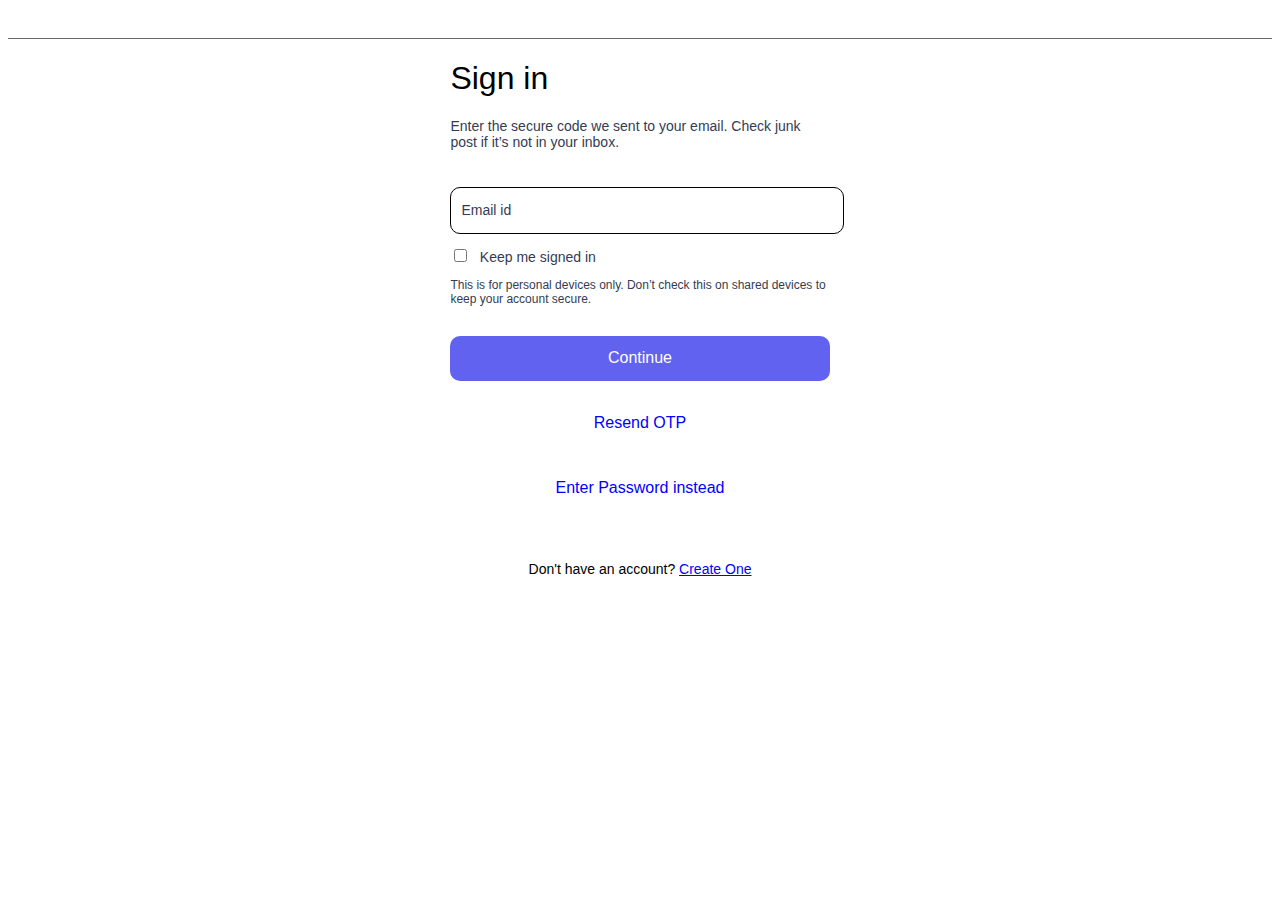
==== signin.html @ b9d0d30e "login page" ====
<!DOCTYPE html>
<html lang="en">

<head>
    <meta charset="UTF-8">
    <meta http-equiv="X-UA-Compatible" content="IE=edge">
    <meta name="viewport" content="width=device-width, initial-scale=1.0">
    <title>Sign In</title>
    <script src="https://kit.fontawesome.com/3e0c0ed060.js" crossorigin="anonymous"></script>
    <style>
          body {
            background-color: white;
            font-family: 'Segoe UI', Tahoma, Geneva, Verdana, sans-serif, Arial;
        }
        #top{
            padding: 6px;
            text-align: center;
            border-bottom: 1px solid rgb(107, 105, 105);
        }
        #googlesign>p {
            font-size: 14px;
            line-height:16px;
            font-weight:400;
            color:RGB(52, 59, 83);
            margin-bottom: 25px;
        }
        ::placeholder{
            font-size: 14px;
            line-height:16px;
            font-weight:400;
            color:RGB(52, 59, 83);
            margin-bottom: 25px;
          
        }
        #googlesign>h1{
      font-size: 32px;
      line-height: 36px;
      font-weight: 500;
        }
        #googlesign>p:nth-child(4){
      text-align: center;
margin: 20px 0px;
        }
       #googleBtn{
        width: 10%;
        margin-left: 0px;
        text-align: center;
        align-items: center;
              
       } 
       #googlesign>button {
        border-radius: 10px;
        line-height:20px;
        font-weight:400;
        text-align:center;
        align-items: center;
        font-size:16px;
        background-color: rgb(98, 98, 241);
        color: white;
        height: 45px;
        border: none;
       }
       #createAccount, #enterPass, #resendOTP  {
        width: 100%;
        border-radius: 10px;
        line-height:20px;
        font-weight:500;
        text-align:center;
        align-items: center;
        font-size:16px;
        background-color: rgb(98, 98, 241);
        color: RGB(54, 98, 216);
        height: 45px;
        border: none;
        margin-bottom: 20px;
        color: white;
       }
       #enterPass, #resendOTP {
        background-color: white;
        color: blue;
       }
       #enterPass:hover, #resendOTP:hover {
        background-color:RGB(231, 237, 253);

       }
       #createAccount::placeholder{
        font-size: 16px;
        line-height:20px;
        font-weight:400;
        text-align:center;
        color: white;

       }
        .signup{
            height: 43px;
            width: 100%;
            border-radius: 10px;
            border: 0.2px solid black;
            margin: 12px 0px;
            padding-left: 10px;
            font-size: 14px;

        }
        
        #paracondi1{
            font-size: 12px;
            color: RGB(52, 59, 83);
            margin-bottom: 30px;
            font-weight:400;
           
            
        }
        .paracondi2{
            font-size: 14px;
            color:RGB(52, 59, 83);
            margin-bottom: 30px;
            font-weight:400;
            line-height: 18px;
            margin-left: 5px;
           
            
        }

        #paracondi3{
            font-size: 14px;
            color:RGB(52, 59, 83);
            margin-bottom: 30px;
            font-weight:400;
            line-height: 18px;
           
            
        }
        span{
            color: blue;
        }

        #othersign{
            text-align: center;
            margin: 30px 0px;
            font-size: 14px;
            font-weight: 400;
        }
        .fbg {
        width: 4%;
        margin: 20px 10px;
        
        }
   
        .terms{
            margin-left: 20px;
            margin-right: 30px;
        }
        a{
            color: blue;
        }
        #mainBox{
            width: 30%;
          margin: auto;
            align-items: center;
            align-content: center;
        }
        #regemail{
            display: none;
        }
        #password {
            display: none;
            
        }
        #surname{
            display: none;
        }
        

        @media screen and (max-width: 899px) {
            #mainBox {
                width: 80%;

            }
        }
    </style>
</head>
<body>
    <header>
        <div id="top">
            <a href="">

            </a>
            <img src="https://www.expedia.co.in/_dms/header/logo.svg?locale=en_GB&siteid=27&2"
                alt="" onclick=window.location.href="index.html">
        </div>
    </header>
    <div id="mainBox">
        
        <div id="googlesign">
        <h1>Sign in</h1>
        <p>Enter the secure code we sent to your email. Check junk post if it’s not in your inbox.</p>
        </div>
        <p id="regemail">email di</p>
        <input type="email" class= "signup" id="email"  placeholder="Email id" required>
        <input type="password" class= "signup" minlength="8" maxlength="8" placeholder="Password" id="password" required>            
        <input type="checkbox" name="" class="chebx"> <span class="paracondi2">Keep me signed in</span>
        
        <p id="paracondi1">This is for personal devices only. Don’t check this on shared devices to keep your account secure.</p>
       
        <button id="createAccount">Continue</button>
        <button id="resendOTP">Resend OTP</button>
        <button id="enterPass">Enter Password instead</button>
            <div id="othersign">
        <p>Don't have an account? <a href="signup.html">Create One</a></p>
        
    </div>
</div>
</body>
</html>
<script>
    // var email=document.querySelector("#email").value;
    // var pass=document.querySelector("#password").value;
    // console.log(email,pass);

    document.querySelector("#createAccount").addEventListener("click",logInUser);
    var loginData=JSON.parse(localStorage.getItem("userData"));
    var flag=false;
    var currentUser=[];
    Document.querySelector("#enterPass").addEventListener("click", function (){
        window.location.href="passlogin.html";
 });
    function logInUser(){
        var email=document.querySelector("#email").value;
    // var pass=document.querySelector("#password").value;
    //         if(email=="admin@gmail.com" && pass=="12345678"){
    //             window.location.href="admin.html";
    //             document.querySelector("#email").value="";
    // document.querySelector("#password").value="";
    //         } 
    //         else{
            loginData.map(function(elem){
            console.log(elem.name,elem.password);
            if(elem.email==email){
            console.log(elem.email,elem.password);
            document.querySelector("#email").style.display="none";
            document.querySelector("#OTP").style.display="block";
            currentUser.push(elem);
            localStorage.setItem("LoignUser",JSON.stringify(currentUser));
               flag=true;
            }
        });   
        
        if (flag){
            alert("Email verified");
        document.querySelector("#email").value="";
    document.querySelector("#password").value="";
            window.location.href="passlogin.html";
        }else{   
    document.querySelector("#email").value="";
            alert("Your Have Enetered Incorrect Email");
        }
            }

    // }
</script>
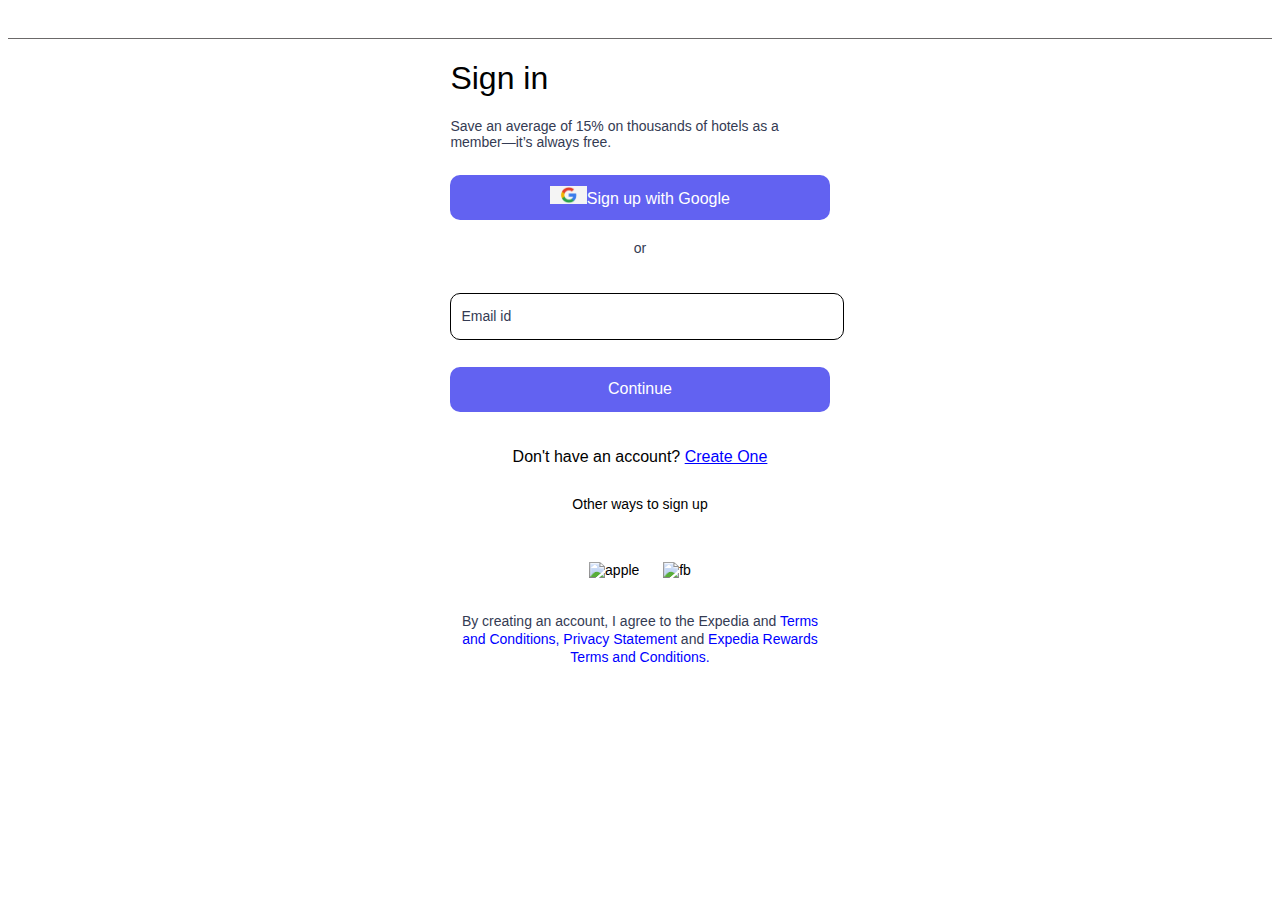
==== commit 773f7344: "login page updated" ====
--- a/signin.html
+++ b/signin.html
@@ -24,6 +24,13 @@
             color:RGB(52, 59, 83);
             margin-bottom: 25px;
         }
+    #emaillabel{
+            font-size: 14px;
+            line-height:16px;
+            font-weight:400;
+            color:RGB(52, 59, 83);
+       
+        }
         ::placeholder{
             font-size: 14px;
             line-height:16px;
@@ -37,9 +44,9 @@
       line-height: 36px;
       font-weight: 500;
         }
-        #googlesign>p:nth-child(4){
+        #googlesign>p:nth-child(4), #option{
       text-align: center;
-margin: 20px 0px;
+        margin: 20px 0px;
         }
        #googleBtn{
         width: 10%;
@@ -60,7 +67,7 @@
         height: 45px;
         border: none;
        }
-       #createAccount, #enterPass, #resendOTP  {
+       #createAccount, #enterPass, #resendOTP,#verifyOTP,#verifyPass  {
         width: 100%;
         border-radius: 10px;
         line-height:20px;
@@ -74,6 +81,7 @@
         border: none;
         margin-bottom: 20px;
         color: white;
+        margin-top: 15px;
        }
        #enterPass, #resendOTP {
         background-color: white;
@@ -107,8 +115,6 @@
             color: RGB(52, 59, 83);
             margin-bottom: 30px;
             font-weight:400;
-           
-            
         }
         .paracondi2{
             font-size: 14px;
@@ -140,10 +146,16 @@
             font-size: 14px;
             font-weight: 400;
         }
+        #othersign>p:nth-child(1){
+            margin-bottom:30px  ;
+        }
         .fbg {
         width: 4%;
         margin: 20px 10px;
         
+        }
+        #OTP, #enterPass, #resendOTP,.chebx,.paracondi2, #paracondi1,#verifyOTP, #verifyPass,#emaillabel{
+            display: none;
         }
    
         .terms{
@@ -168,6 +180,9 @@
         }
         #surname{
             display: none;
+        }
+        #goto{
+            text-align: center;
         }
         
 
@@ -192,21 +207,37 @@
     <div id="mainBox">
         
         <div id="googlesign">
-        <h1>Sign in</h1>
-        <p>Enter the secure code we sent to your email. Check junk post if it’s not in your inbox.</p>
+        <h1 id="heading">Sign in</h1>
+        <p id="emaillabel">Email</p> 
+        <p id="parahead">Save an average of 15% on thousands of hotels as a member—it’s always free.
+        </p>
+         <button id="googlelogin"> <img id="googleBtn"  src="[data-uri]" alt="Google">Sign up with Google</button>
+         <p id="option">or</p>
         </div>
-        <p id="regemail">email di</p>
+        
         <input type="email" class= "signup" id="email"  placeholder="Email id" required>
-        <input type="password" class= "signup" minlength="8" maxlength="8" placeholder="Password" id="password" required>            
+        <input type="number" class= "signup" minlength="8" maxlength="8" placeholder="6-digit code" id="OTP" required>   
+        <input type="password" class= "signup" minlength="8" maxlength="8" placeholder="Password" id="password" required>
         <input type="checkbox" name="" class="chebx"> <span class="paracondi2">Keep me signed in</span>
-        
-        <p id="paracondi1">This is for personal devices only. Don’t check this on shared devices to keep your account secure.</p>
-       
+        <p id="paracondi1">Selecting this checkbox will keep you signed into your account on this device until you sign out. Do not select this on shared devices.</p>            
+        
         <button id="createAccount">Continue</button>
+        <button id="verifyOTP">Continue</button>
+        <button id="verifyPass">Sign in</button>
         <button id="resendOTP">Resend OTP</button>
         <button id="enterPass">Enter Password instead</button>
+        <p id="goto">Don't have an account? <a href="signup.html">Create One</a></p>
             <div id="othersign">
-        <p>Don't have an account? <a href="signup.html">Create One</a></p>
+
+            <p>Other ways to sign up</p>
+            <div>
+                <img class="fbg" src="https://a.travel-assets.com/egds/marks/apple.svg" alt="apple">
+                <img class="fbg" src="https://a.travel-assets.com/egds/marks/facebook.svg" alt="fb">
+            </div>
+            <div>
+                <p id="paracondi3">By creating an account, I agree to the Expedia  and  <span class="lastSpan">Terms and Conditions, Privacy Statement </span>
+                    and <span class="lastSpan">Expedia Rewards Terms and Conditions.</span></p>
+            </div>
         
     </div>
 </div>
@@ -220,41 +251,137 @@
     document.querySelector("#createAccount").addEventListener("click",logInUser);
     var loginData=JSON.parse(localStorage.getItem("userData"));
     var flag=false;
+    var num;
+
+    var otpmath = Math.floor(Math.random() * 599999) + 100000;
     var currentUser=[];
-    Document.querySelector("#enterPass").addEventListener("click", function (){
-        window.location.href="passlogin.html";
- });
+   
     function logInUser(){
         var email=document.querySelector("#email").value;
-    // var pass=document.querySelector("#password").value;
-    //         if(email=="admin@gmail.com" && pass=="12345678"){
-    //             window.location.href="admin.html";
-    //             document.querySelector("#email").value="";
-    // document.querySelector("#password").value="";
-    //         } 
-    //         else{
-            loginData.map(function(elem){
+   
+            loginData.map(function(elem,i){
             console.log(elem.name,elem.password);
             if(elem.email==email){
-            console.log(elem.email,elem.password);
+            // console.log(elem.email,elem.password);
+            num=i;
+            document.querySelector("#heading").textContent="Confirm your account";
+            document.querySelector("#parahead").textContent="Enter the secure code we sent to your email. Check junk post if it’s not in your inbox.";
             document.querySelector("#email").style.display="none";
-            document.querySelector("#OTP").style.display="block";
+            document.querySelector(".paracondi2").style.display="block";
+            document.querySelector(".chebx").style.display="block";
+            document.querySelector("#paracondi1").style.display="block";
+            document.querySelector("#paracondi1").textContent="This is for personal devices only. Don’t check this on shared devices to keep your account secure.";
+            document.querySelector("#enterPass").style.display="block";
+            document.querySelector("#resendOTP").style.display="block";
+            document.querySelector("#othersign").style.display="none";  
+            document.querySelector("#googlelogin").style.display = 'none';    
+            document.querySelector("#OTP").style.display = 'block';     
+            document.querySelector("#option").style.display = 'none';  
+            document.querySelector("#verifyOTP").style.display = 'block';     
+            document.querySelector("#createAccount").style.display = 'none'; 
+            
             currentUser.push(elem);
-            localStorage.setItem("LoignUser",JSON.stringify(currentUser));
+            localStorage.setItem("loignUser",JSON.stringify(currentUser));
                flag=true;
             }
         });   
         
-        if (flag){
-            alert("Email verified");
-        document.querySelector("#email").value="";
-    document.querySelector("#password").value="";
-            window.location.href="passlogin.html";
-        }else{   
-    document.querySelector("#email").value="";
-            alert("Your Have Enetered Incorrect Email");
-        }
+        if (flag) {
+console.log(otpmath);
+Email.send({
+    Host: "smtp.elasticemail.com",
+    Username: "shreemore1109@gmail.com",
+    Password: "6382989DA032A28C4F126900AFADFB4DAB4C",
+    To: email,
+    From: "shreemore1109@gmail.com",
+    Subject: "This is the subject",
+    Body: "<h1>" + "Hellow" + "  " + loginData[num].name + "</h1>" + "<h2>" + "Verification code" + "</h2>" + "<h4>" + "Please use the verification code below to sign in" + "<h4>" + "<h2>" + otpmath + "</h2>" + "<h4>" + "If you didn't request this, you can ignore this email." + "</h4>" + "<h3>" + "Thanks" + "Team Expedia co." + "</h3>",
+
+}).then(
+    message => alert("OTP Sent Sucessfully in your email id")
+);
+
+}
+else {
+document.querySelector("#email").value = "";
+alert("Please Enter Register Email Id")
+}
             }
 
+
+document.querySelector("#verifyOTP").addEventListener("click", verify_OTP);
+
+function verify_OTP() {
+    var otp = document.querySelector("#OTP").value;
+    if (otp == "123456" || otp == otpmath) {  
+        alert("Sign in Sucessfull");
+        window.location.href="index.html"   
+    } else {
+        document.querySelector("#OTP").value = "";
+        alert("please Enter Valid OTP");
+    }
+}
+
+document.querySelector("#resendOTP").addEventListener("click", resend_OTP);
+function resend_OTP(){
+    console.log(otpmath);
+Email.send({
+    Host: "smtp.elasticemail.com",
+    Username: "shreemore1109@gmail.com",
+    Password: "6382989DA032A28C4F126900AFADFB4DAB4C",
+    To: email,
+    From: "shreemore1109@gmail.com",
+    Subject: "This is the subject",
+    Body: "<h1>" + "Hellow" + "  " + loginData[num].name + "</h1>" + "<h2>" + "Verification code" + "</h2>" + "<h4>" + "Please use the verification code below to sign in" + "<h4>" + "<h2>" + otpmath + "</h2>" + "<h4>" + "If you didn't request this, you can ignore this email." + "</h4>" + "<h3>" + "Thanks" + "Team Expedia co." + "</h3>",
+}).then(
+    message => alert("OTP Sent Sucessfully in your email id")
+);
+
+}
+
+
+document.querySelector("#enterPass").addEventListener("click", enter_Pass);
+function enter_Pass(){
+    document.querySelector("#heading").textContent="Enter your password";
+    document.querySelector("#emaillabel").style.display="block";
+            document.querySelector("#parahead").textContent=currentUser[0].email;
+            document.querySelector("#email").style.display="none";
+            document.querySelector("#OTP").style.display = 'none'; 
+            document.querySelector("#password").style.display = 'block'; 
+            document.querySelector("#resendOTP").style.display = 'none'; 
+            document.querySelector("#enterPass").style.display = 'none'; 
+            document.querySelector("#verifyOTP").style.display="none";
+            document.querySelector(".paracondi2").style.display="block";
+            document.querySelector(".chebx").style.display="block";
+            document.querySelector("#paracondi1").style.display="block";
+            document.querySelector("#paracondi1").textContent="This is for personal devices only. Don’t check this on shared devices to keep your account secure.";           
+            document.querySelector("#othersign").style.display="none";  
+            document.querySelector("#googlelogin").style.display = 'none';    
+            document.querySelector("#option").style.display = 'none';  
+            document.querySelector("#verifyPass").style.display = 'block';     
+            document.querySelector("#goto").style.display = 'none';  
+            document.querySelector("#createAccount").style.display = 'none'; 
+}
+document.querySelector("#verifyPass").addEventListener("click", verify_pass);
+var flag1=false;
+function verify_pass(){
+    var pass=document.querySelector("#password").value;
+            loginData.map(function(elem,i){
+            console.log(elem.email,elem.password,pass);
+            if(elem.email==email && elem.password===pass){
+            // console.log(elem.email,elem.password);
+        flag1=true;
+           
+            }
+        }); 
+        if(flag1){
+            alert("sign in sucessfull")
+            window.location.href="index.html"
+        }  else{
+            alert("The entered password is incorrect")
+            document.querySelector("#password").value="";
+        }
+}   
     // }
-</script>+</script>
+<script src="https://smtpjs.com/v3/smtp.js"></script>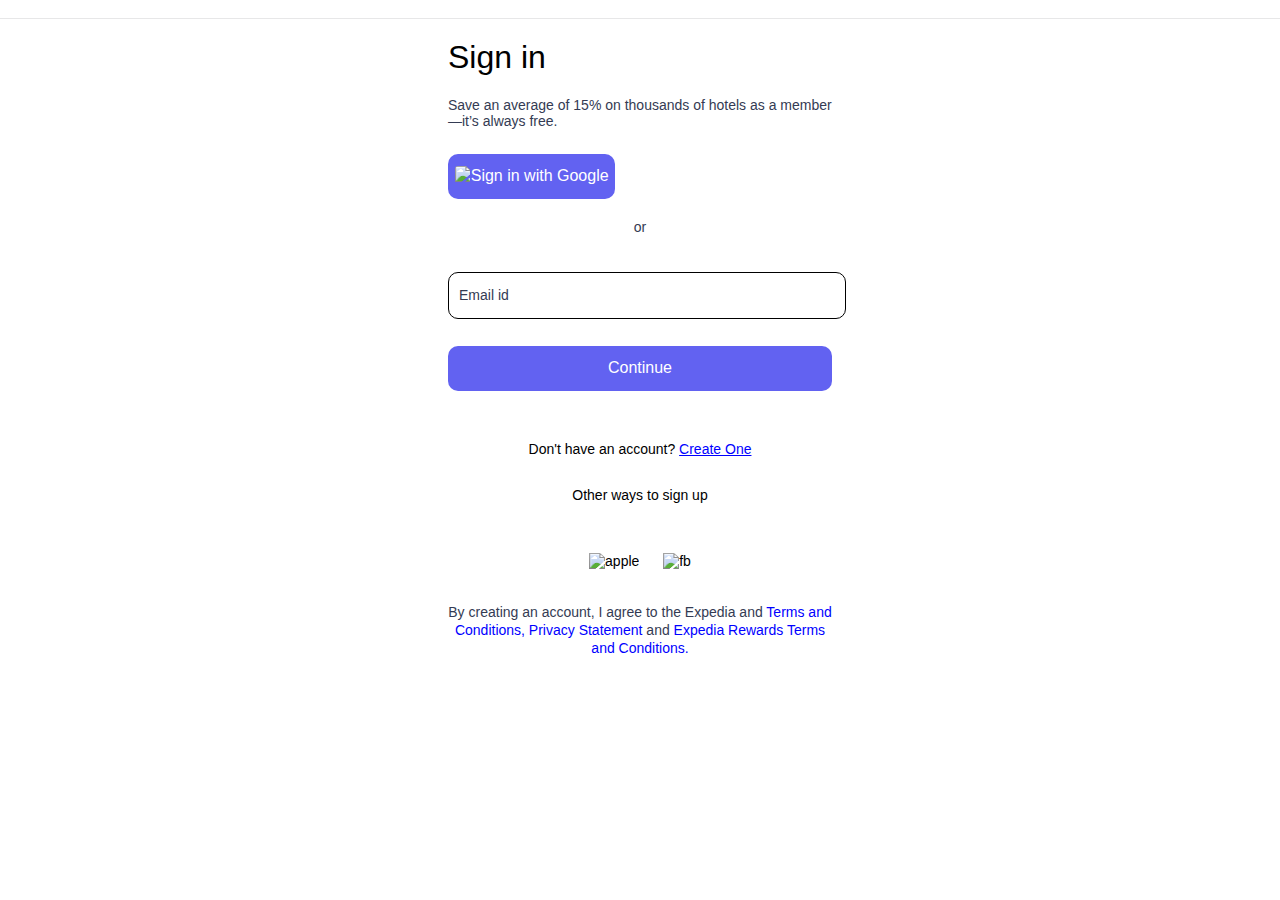
==== commit 563738e7: "login page updated latest" ====
--- a/signin.html
+++ b/signin.html
@@ -8,14 +8,23 @@
     <title>Sign In</title>
     <script src="https://kit.fontawesome.com/3e0c0ed060.js" crossorigin="anonymous"></script>
     <style>
-          body {
-            background-color: white;
+        body {
+            margin: 0px;
             font-family: 'Segoe UI', Tahoma, Geneva, Verdana, sans-serif, Arial;
         }
         #top{
-            padding: 6px;
+            padding: 9px 0px;
             text-align: center;
-            border-bottom: 1px solid rgb(107, 105, 105);
+            display: flex;
+            box-shadow: rgba(17, 17, 26, 0.1) 0px 1px 0px;
+        }
+        #top >img{
+            margin: auto;
+            width: 10%;
+        }
+        #back{
+            margin-left:10px;
+            
         }
         #googlesign>p {
             font-size: 14px;
@@ -36,7 +45,7 @@
             line-height:16px;
             font-weight:400;
             color:RGB(52, 59, 83);
-            margin-bottom: 25px;
+            /* margin-bottom: 25px; */
           
         }
         #googlesign>h1{
@@ -50,9 +59,10 @@
         }
        #googleBtn{
         width: 10%;
-        margin-left: 0px;
+        margin-left: 1px;
         text-align: center;
         align-items: center;
+        border-radius: 3px;
               
        } 
        #googlesign>button {
@@ -109,6 +119,9 @@
             font-size: 14px;
 
         }
+        #inputtext{
+            width: 100%;
+        }
         
         #paracondi1{
             font-size: 12px;
@@ -117,14 +130,15 @@
             font-weight:400;
         }
         .paracondi2{
+            width: 100%;
             font-size: 14px;
             color:RGB(52, 59, 83);
             margin-bottom: 30px;
             font-weight:400;
             line-height: 18px;
-            margin-left: 5px;
-           
-            
+            margin: auto;
+            margin-left: 2px;
+
         }
 
         #paracondi3{
@@ -140,7 +154,7 @@
             color: blue;
         }
 
-        #othersign{
+        #othersign,#goto{
             text-align: center;
             margin: 30px 0px;
             font-size: 14px;
@@ -184,7 +198,22 @@
         #goto{
             text-align: center;
         }
-        
+        #gogopt{
+            display: flex;
+            /* justify-content: space-between; */
+            text-align: center;
+        }
+        #keeplogin{
+            display: flex;
+            padding: auto;
+           align-content: center;
+           height: -10px;
+        }
+        #gog{
+            color: white;
+            text-align: center;
+            margin: auto;
+        }
 
         @media screen and (max-width: 899px) {
             #mainBox {
@@ -195,15 +224,15 @@
     </style>
 </head>
 <body>
-    <header>
+    <!-- <header> -->
         <div id="top">
-            <a href="">
+            <a id="back" href="index.html"><i class="fa-solid fa-arrow-left-long"></i>
 
             </a>
             <img src="https://www.expedia.co.in/_dms/header/logo.svg?locale=en_GB&siteid=27&2"
                 alt="" onclick=window.location.href="index.html">
         </div>
-    </header>
+    <!-- </header> -->
     <div id="mainBox">
         
         <div id="googlesign">
@@ -211,14 +240,23 @@
         <p id="emaillabel">Email</p> 
         <p id="parahead">Save an average of 15% on thousands of hotels as a member—it’s always free.
         </p>
-         <button id="googlelogin"> <img id="googleBtn"  src="[data-uri]" alt="Google">Sign up with Google</button>
+        
+         <button id="googlelogin">
+            <div id="gogopt">
+                <img id="googleBtn"  src="https://img.freepik.com/free-psd/google-icon-isolated-3d-render-illustration_47987-9777.jpg?w=2000">
+                <span id="gog">Sign in with Google</span>
+                </div>
+            </button>
+        
          <p id="option">or</p>
-        </div>
-        
+        </div id="inputtext">
+
         <input type="email" class= "signup" id="email"  placeholder="Email id" required>
         <input type="number" class= "signup" minlength="8" maxlength="8" placeholder="6-digit code" id="OTP" required>   
         <input type="password" class= "signup" minlength="8" maxlength="8" placeholder="Password" id="password" required>
+        <div id="keeplogin">
         <input type="checkbox" name="" class="chebx"> <span class="paracondi2">Keep me signed in</span>
+    </div>
         <p id="paracondi1">Selecting this checkbox will keep you signed into your account on this device until you sign out. Do not select this on shared devices.</p>            
         
         <button id="createAccount">Continue</button>
@@ -226,7 +264,7 @@
         <button id="verifyPass">Sign in</button>
         <button id="resendOTP">Resend OTP</button>
         <button id="enterPass">Enter Password instead</button>
-        <p id="goto">Don't have an account? <a href="signup.html">Create One</a></p>
+        <p id="goto">Don't have an account? <a href="./signup.html">Create One</a></p>
             <div id="othersign">
 
             <p>Other ways to sign up</p>
@@ -281,7 +319,7 @@
             document.querySelector("#createAccount").style.display = 'none'; 
             
             currentUser.push(elem);
-            localStorage.setItem("loignUser",JSON.stringify(currentUser));
+            localStorage.setItem("loginUser",JSON.stringify(currentUser));
                flag=true;
             }
         });   
@@ -383,5 +421,12 @@
         }
 }   
     // }
+
+        var currentUser=JSON.parse(localStorage.getItem("loginUser"));
+        if(currentUser.length>0){
+            console.log(currentUser.length);
+        }else{
+            console.log("no current user");
+        }
 </script>
 <script src="https://smtpjs.com/v3/smtp.js"></script>